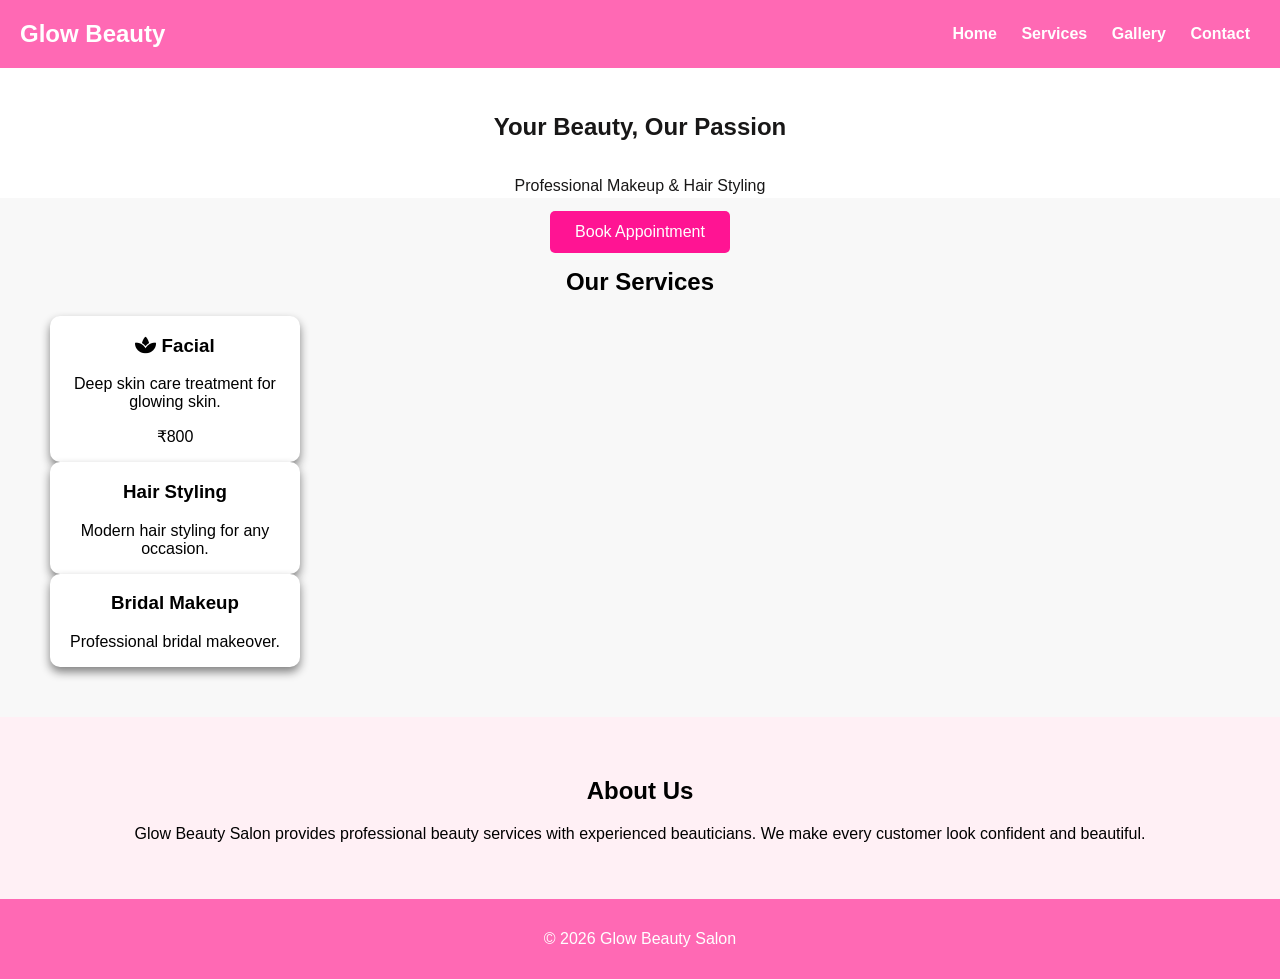
==== index.html @ 04a985f5 "Add files via upload" ====
<!DOCTYPE html>
<html>
<head>
<title>Glow Beauty Salon</title>
<link rel="stylesheet" href="style.css">   
</head>

<body>

<!-- HEADER -->

<header> 
<div class="logo">Glow Beauty</div>    
<head>

<title>Glow Beauty Salon</title>

<link rel="stylesheet" href="css/style.css">

<link rel="stylesheet" href="https://cdnjs.cloudflare.com/ajax/libs/font-awesome/6.5.0/css/all.min.css">

</head>

<nav>

<a href="index.html">Home</a>
<a href="service.html">Services</a>
<a href="gallery.html">Gallery</a>
<a href="contact.html">Contact</a>
</nav>

</header>


<!-- HERO SECTION -->

<section class="hero">

<h2>Your Beauty, Our Passion</h2>
<p>Professional Makeup & Hair Styling</p>

<a href="contact.html" class="btn">Book Appointment</a>

</section>


<!-- SERVICES -->

<section class="services">

<h2>Our Services</h2>

<div class="service-box">

<div class="card">
<h3><i class="fas fa-spa"></i> Facial</h3>
<p>Deep skin care treatment for glowing skin.</p>
<p>₹800</p>
</div>

<div class="card">
<h3>Hair Styling</h3>
<p>Modern hair styling for any occasion.</p>
</div>

<div class="card">
<h3>Bridal Makeup</h3>
<p>Professional bridal makeover.</p>
</div>

</div>

</section>


<!-- ABOUT -->

<section class="about">

<h2>About Us</h2>

<p>
Glow Beauty Salon provides professional beauty services
with experienced beauticians. We make every customer
look confident and beautiful.
</p>

</section>


<!-- FOOTER -->

<footer>

<p>© 2026 Glow Beauty Salon</p>

</footer>


</body>
</html>
---- style.css ----
body{
margin:0;
font-family:Arial;
}

/* HEADER */

header{
display:flex;
justify-content:space-between;
align-items:center;
padding:20px;
background:#ff69b4;
color:white;
}

nav a{
margin:10px;
color:white;
text-decoration:none;
font-weight:bold;
}

/* HERO */

.hero{
background:url("../images/banner.jpg");
background-size:cover;
background-position:center;
height:50px;
padding-top: 80px;
color:rgb(24, 23, 23);
display:flex;
flex-direction:column;
justify-content:center;
align-items:center;
text-align:center;
}

.hero h1{
font-size:50px;
}

.btn{
background:#ff1493;
padding:12px 25px;
color:white;
text-decoration:none;
border-radius:5px;
}

/* SERVICES */

.services{
text-align:center;
justify-items: center;
padding:80px;
}

.service-container{
display:flex;
justify-content:center;
gap:30px;
}

.card{
width:250px;
background:white;
border-radius:10px;
box-shadow:0 5px 10px gray;
overflow:hidden;
transition:0.3s;
}

.card img{
width:100%;
}

.card:hover{
transform:scale(1.05);
}

/* ABOUT */

.about{
background:#fff0f5;
padding:40px;
text-align:center;
}

/* FOOTER */

footer{
background:#ff69b4;
color:white;
text-align:center;
padding:15px;
}

/* Contact */
contact-box{
    gap: 30px;
}

.whatsapp-btn{
background:#25D366;
color:white;
padding:10px 20px;
text-decoration:none;
border-radius:5px;
}

.gallery-container{
display:grid;
grid-template-columns:repeat(auto-fit,minmax(200px,1fr));
gap:20px;
padding:20px;
}

.gallery-container img{
width:100%;
border-radius:10px;
transition:0.4s;
}

.gallery-container img:hover{
transform:scale(1.1);
}



.services{
text-align:center;
padding:50px;
background:#f8f8f8;
}

.services h1{
font-size:40px;
margin-bottom:40px;
}

.service-container{
display:flex;
justify-content:center;
gap:30px;
flex-wrap:wrap;
}

.service-card{
background:white;
padding:30px;
width:250px;
border-radius:10px;
box-shadow:0 5px 15px rgba(0,0,0,0.2);
transition:0.3s;
}

.service-card h2{
color:#ff4d88;
}

.service-card span{
display:block;
margin-top:10px;
font-weight:bold;
font-size:18px;
}

.service-card:hover{
transform:translateY(-10px);
box-shadow:0 10px 25px rgba(0,0,0,0.3);
}


.gallery{
text-align:center;
padding:50px;
}

.gallery h1{
font-size:40px;
margin-bottom:30px;
}

.gallery-container{
display:grid;
grid-template-columns:repeat(auto-fit,minmax(220px,1fr));
gap:20px;
padding:20px;
}

.gallery-container img{
width:100%;
height:200px;
object-fit:cover;
border-radius:10px;
transition:0.4s;
box-shadow:0 5px 15px rgba(0,0,0,0.2);
}

.gallery-container img:hover{
transform:scale(1.1);
box-shadow:0 10px 25px rgba(0,0,0,0.3);
}

/* Navbar */

.navbar{
display:flex;
justify-content:space-between;
align-items:center;
padding:15px 50px;
background:#ff4d88;
color:white;
}

.logo{
font-size:24px;
font-weight:bold;
}

.navbar ul{
list-style:none;
display:flex;
gap:20px;
margin:0;
padding:0;
}

.navbar ul li a{
text-decoration:none;
color:white;
font-size:16px;
transition:0.3s;
}

.navbar ul li a:hover{
color:#ffd1e3;
}

.back-btn{
display:inline-block;
margin-top:20px;
text-decoration:none;
background:#555;
color:white;
padding:8px 20px;
border-radius:5px;
transition:0.3s;
}

.back-btn:hover{
background:#333;
}


.form-buttons{
display:flex;
justify-content:center;
gap:20px;
margin-top:20px;
}
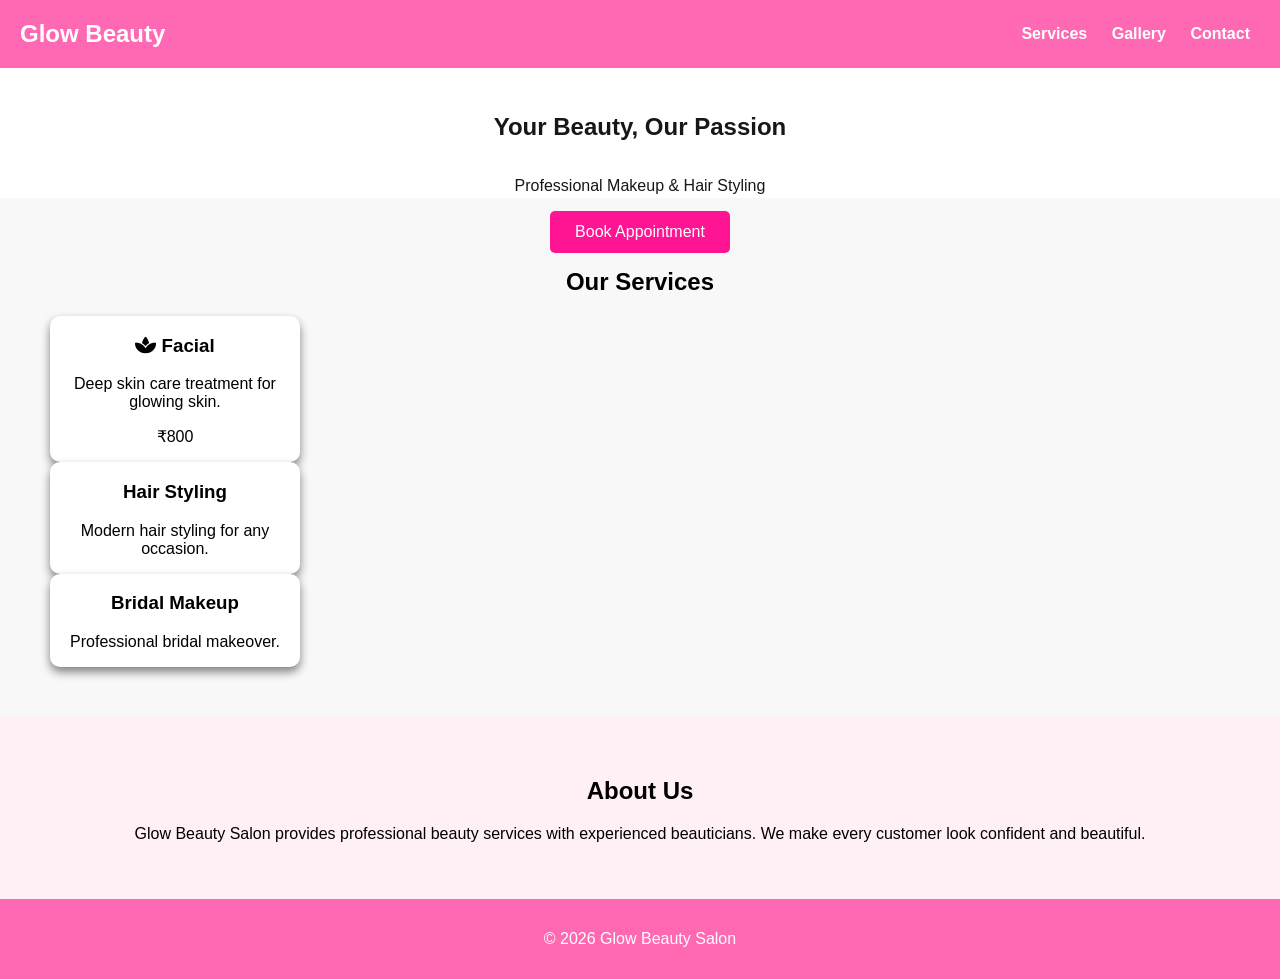
==== commit fa618d8e: "Update index.html" ====
--- a/index.html
+++ b/index.html
@@ -23,10 +23,10 @@
 
 <nav>
 
-<a href="index.html">Home</a>
 <a href="service.html">Services</a>
 <a href="gallery.html">Gallery</a>
 <a href="contact.html">Contact</a>
+
 </nav>
 
 </header>
@@ -39,7 +39,7 @@
 <h2>Your Beauty, Our Passion</h2>
 <p>Professional Makeup & Hair Styling</p>
 
-<a href="contact.html" class="btn">Book Appointment</a>
+<a href="https://docs.google.com/forms/d/e/1FAIpQLScGAyFZoMXkVG3QFe9zLGrSqBPzZteUra0w6aE1GgsXQfP-9A/viewform?usp=publish-editor" class="btn">Book Appointment</a>
 
 </section>
 
--- a/style.css
+++ b/style.css
@@ -10,7 +10,7 @@
 justify-content:space-between;
 align-items:center;
 padding:20px;
-background:#ff69b4;
+background:#ff69b4;   
 color:white;
 }
 
